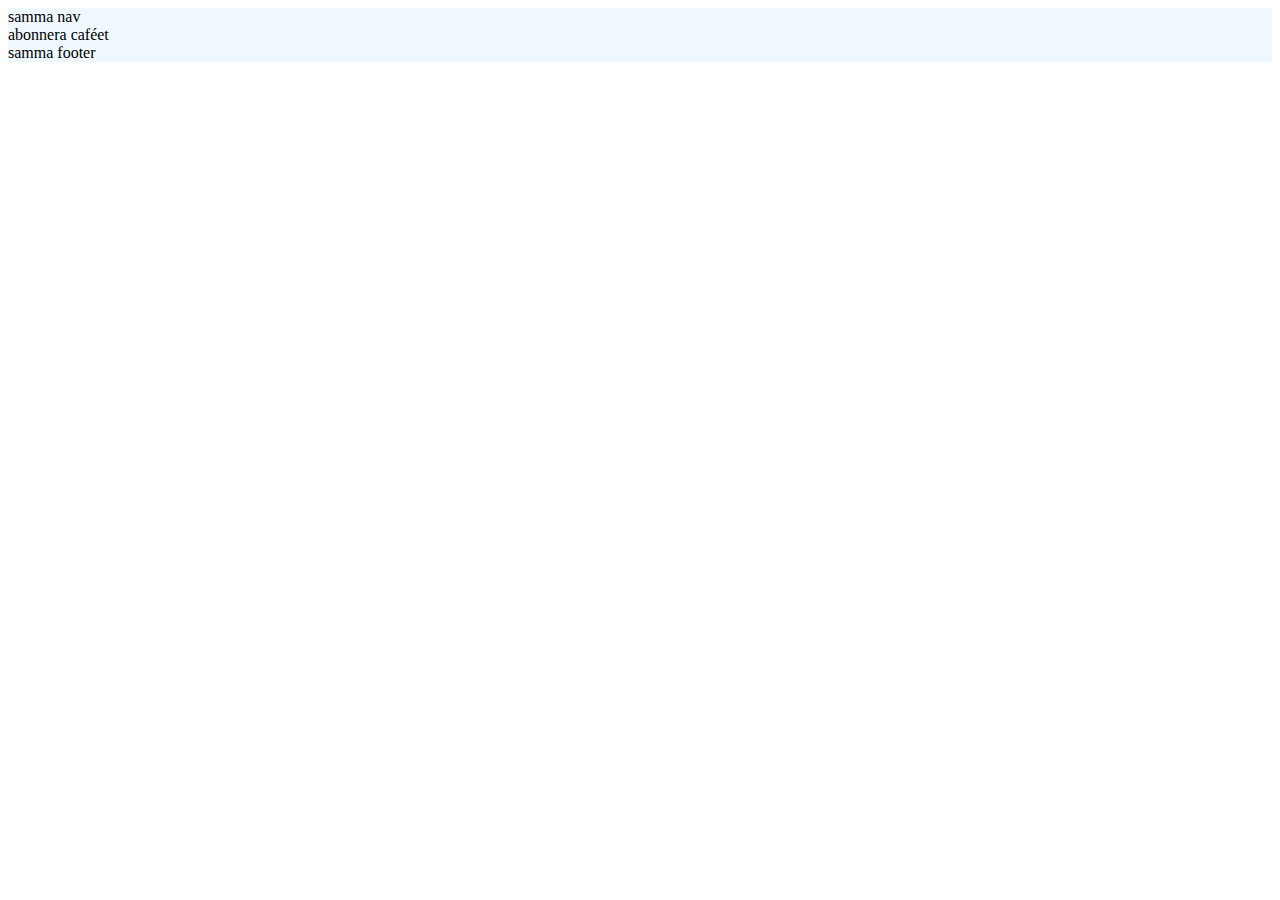
==== abonneracafeet.html @ 95c8cf15 "Bom paow baskod" ====
<!DOCTYPE html>
<html lang="en">
<head>
    <meta charset="UTF-8">
    <meta http-equiv="X-UA-Compatible" content="IE=edge">
    <meta name="viewport" content="width=device-width, initial-scale=1.0">
    <title>AbonneraCaféet</title>
    <link rel="stylesheet" href="css/style.css">
</head>
<body>
    <div id="wrapperabonnera">
        <nav>samma nav</nav>
        <header>abonnera caféet</header>
        <footer>samma footer</footer>
    </div>
</body>
</html>
---- css/style.css ----
/* Denna fil skall innehålla din CSS kod */
#wrapperhem {
    background-color: aliceblue;
    display: grid;
    grid-template-areas:
    "nv nv nv" 
    "s1 s1 s1"
    "s2-1 s2-2 s2-3"
    "s3 s3 s3"
    "s4 s4 s4"
    "ft ft ft"
    ;
    width: 100%;
}
#wrapperpraliner {
    background-color: aliceblue;
}
#wrapperdesserter {
    background-color: aliceblue;
}
#wrapperpresentaskar {
    background-color: aliceblue;
}
#wrapperabonnera {
    background-color: aliceblue;
}
#wrapperprovningar {
    background-color: aliceblue;
}

nav {
    background-color: aliceblue;
    grid-area: nv;
}
nav a {
    text-decoration: none;
    color: black;
}
header {
    background-color: aliceblue;
}
footer {
    background-color: aliceblue;
    grid-area: ft;
}
aside {
    background-color: aliceblue;
    grid-area: as;
}

#section1 {
    background-color: aliceblue;
    grid-area: s1;
}
#section2 {
    background-color: aliceblue;
    grid-area: s2-1;
}
#section3 {
    background-color: aliceblue;
    grid-area: s3;
}
#section4 {
    background-color: aliceblue;
    grid-area: s4;
}
#section5 {
    background-color: aliceblue;
    grid-area: s5;
}
#section6 {
    background-color: aliceblue;
    grid-area: s6;
}
#section7 {
    background-color: aliceblue;
    grid-area: s7;
}
#section8 {
    background-color: aliceblue;
    grid-area: s8;
}
#section9 {
    background-color: aliceblue;
    grid-area: s9;
}
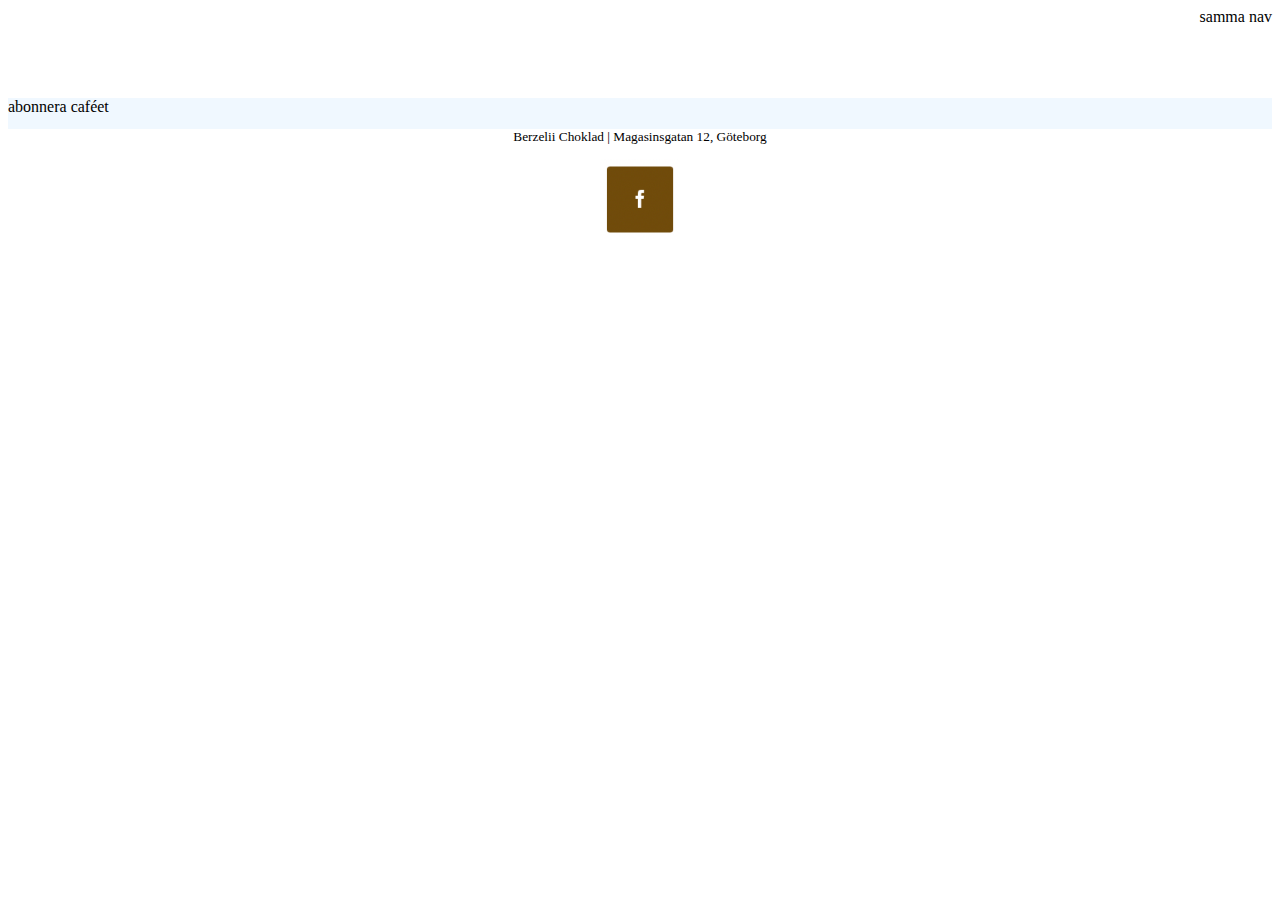
==== commit c2be534b: "fckhgckj" ====
--- a/abonneracafeet.html
+++ b/abonneracafeet.html
@@ -11,7 +11,12 @@
     <div id="wrapperabonnera">
         <nav>samma nav</nav>
         <header>abonnera caféet</header>
-        <footer>samma footer</footer>
+        <footer>
+            <p>Berzelii Choklad | Magasinsgatan 12, Göteborg</p>
+            <a href="https://www.facebook.com/berzelii">
+                <img src="img/Facebook ikon.png" alt="facebook ikon">
+            </a>
+        </footer>
     </div>
 </body>
 </html>--- a/css/style.css
+++ b/css/style.css
@@ -1,16 +1,19 @@
-/* Denna fil skall innehålla din CSS kod */
 #wrapperhem {
-    background-color: aliceblue;
+    background-color: rgb(255, 255, 255);
     display: grid;
     grid-template-areas:
-    "nv nv nv" 
-    "s1 s1 s1"
-    "s2-1 s2-2 s2-3"
-    "s3 s3 s3"
-    "s4 s4 s4"
-    "ft ft ft"
+    "nv" 
+    "s1"
+    "s2"
+    "s3"
+    "s4"
+    "ft"
     ;
+    grid-template-rows: 10vh auto auto auto auto 15vh;
+    grid-template-columns: 1fr;
     width: 100%;
+    margin: auto;
+    min-height: 100vh;
 }
 #wrapperpraliner {
     background-color: aliceblue;
@@ -20,6 +23,14 @@
 }
 #wrapperpresentaskar {
     background-color: aliceblue;
+    grid-template-areas: 
+    "nv"
+    "hd"
+    "s9"
+    "s10"
+    "ft";
+    display: grid;
+    grid-template-rows: 10vh 30vh auto auto 15vh;
 }
 #wrapperabonnera {
     background-color: aliceblue;
@@ -28,59 +39,206 @@
     background-color: aliceblue;
 }
 
+
 nav {
-    background-color: aliceblue;
+    background-color: rgb(255, 255, 255);
     grid-area: nv;
-}
-nav a {
+    display: flex;
+    justify-content: flex-end;
+    height: 10vh;
+}
+nav ul {
+    display: flex;
+}
+nav ul li {
+    list-style: none;
+    margin: 0 3rem 0 3rem;
+}
+nav ul li a {
     text-decoration: none;
     color: black;
 }
+
+
 header {
     background-color: aliceblue;
-}
+    grid-area: hd;
+    display: flex;
+}
+header h1 {
+    font-size: 25pt;
+    /* justify-content: center; */
+    text-align: center;
+    /* align-items: center; */
+}
+
+
 footer {
-    background-color: aliceblue;
+    background-color: rgb(255, 255, 255);
     grid-area: ft;
 }
+footer p {
+    display: flex;
+    justify-content: center;
+    font-size: 10pt;
+}
+footer img {
+    display: block;
+    margin: auto;
+    height: 9vh;
+}
+
+
 aside {
     background-color: aliceblue;
     grid-area: as;
 }
 
+
 #section1 {
-    background-color: aliceblue;
+    background-color: #996531;
     grid-area: s1;
-}
+    
+}
+#section1 h1 {
+    margin: 1rem 0rem 0rem 2rem;
+    font-size: 20pt;
+    color: #ffffff;
+}
+#section1 img {
+    float:left;
+    margin: 1rem 2rem 2rem 2rem;
+    border-radius: 10px;
+    height: 40vh;
+}
+#section1 p {
+    font-size: 13pt;
+    color: #ffffff;
+    padding-right: 2rem;
+}
+
+
 #section2 {
-    background-color: aliceblue;
-    grid-area: s2-1;
-}
+    background-color: #ffffff;
+    grid-area: s2;
+    display: flex;
+    justify-content: space-around;
+    margin: auto auto 40px auto;
+}
+#section2 article {
+    background-color: #ffffff;
+    
+}
+#section2 article img {
+    width: 33vw;
+    height: 42vh; 
+}
+#section2 article h3 {
+    padding-left: 10px;
+    font-size: medium;
+}
+#section2 article p {
+    padding-left: 10px;
+    padding-right: 30px;
+    font-size: 11pt;
+}
+#section2 article ul {
+    list-style: none;
+    padding: 10px;
+    margin: 5px 0 5px 0;
+}
+
+
 #section3 {
-    background-color: aliceblue;
+    background-color: #3d250d;
     grid-area: s3;
-}
+    padding-inline: 15px
+}
+#section3 h2 {
+    font-size: larger;
+    color: rgb(255, 255, 255);
+}
+#section3 p {
+    color: rgb(255, 255, 255);
+    padding-right:20px ;
+}
+
+
 #section4 {
-    background-color: aliceblue;
+    background-color: #a2815d;
     grid-area: s4;
-}
+    padding-left: 15px;
+}
+#section4 img {
+    width: 50%;
+    display: flex;
+    float: right;
+}
+#section4 h2 {
+    font-size: larger;
+    margin: 30px auto 30px auto;
+}
+#section4 p {
+    width: 45%;
+    font-size: 12pt;
+}
+
+
 #section5 {
     background-color: aliceblue;
     grid-area: s5;
 }
+
+
 #section6 {
     background-color: aliceblue;
     grid-area: s6;
 }
+
+
 #section7 {
     background-color: aliceblue;
     grid-area: s7;
 }
+
+
 #section8 {
     background-color: aliceblue;
     grid-area: s8;
 }
+
+
 #section9 {
-    background-color: aliceblue;
+    background-color: rgb(255, 255, 255);
     grid-area: s9;
+    display: grid;
+    grid-template-columns: auto auto;
+    padding-right: 20px; ;
+}
+#section9 img {
+    height: 52vh;
+    float: left;
+    padding-right: 20px;
+    padding-bottom: 3vh;
+}
+#section9 h3 {
+    font-size: 12pt;
+}
+#section9 ul {
+    padding-left: 20px;
+}
+
+
+#section10 {
+    background-color: #ffffff;
+    grid-area: s10;
+    display: flex;
+}
+#section10 img {
+    height: 34vh;
+    width: 20vw;
+}
+#section10 article p {
+    padding-left: 10px;
+    margin: auto;
 }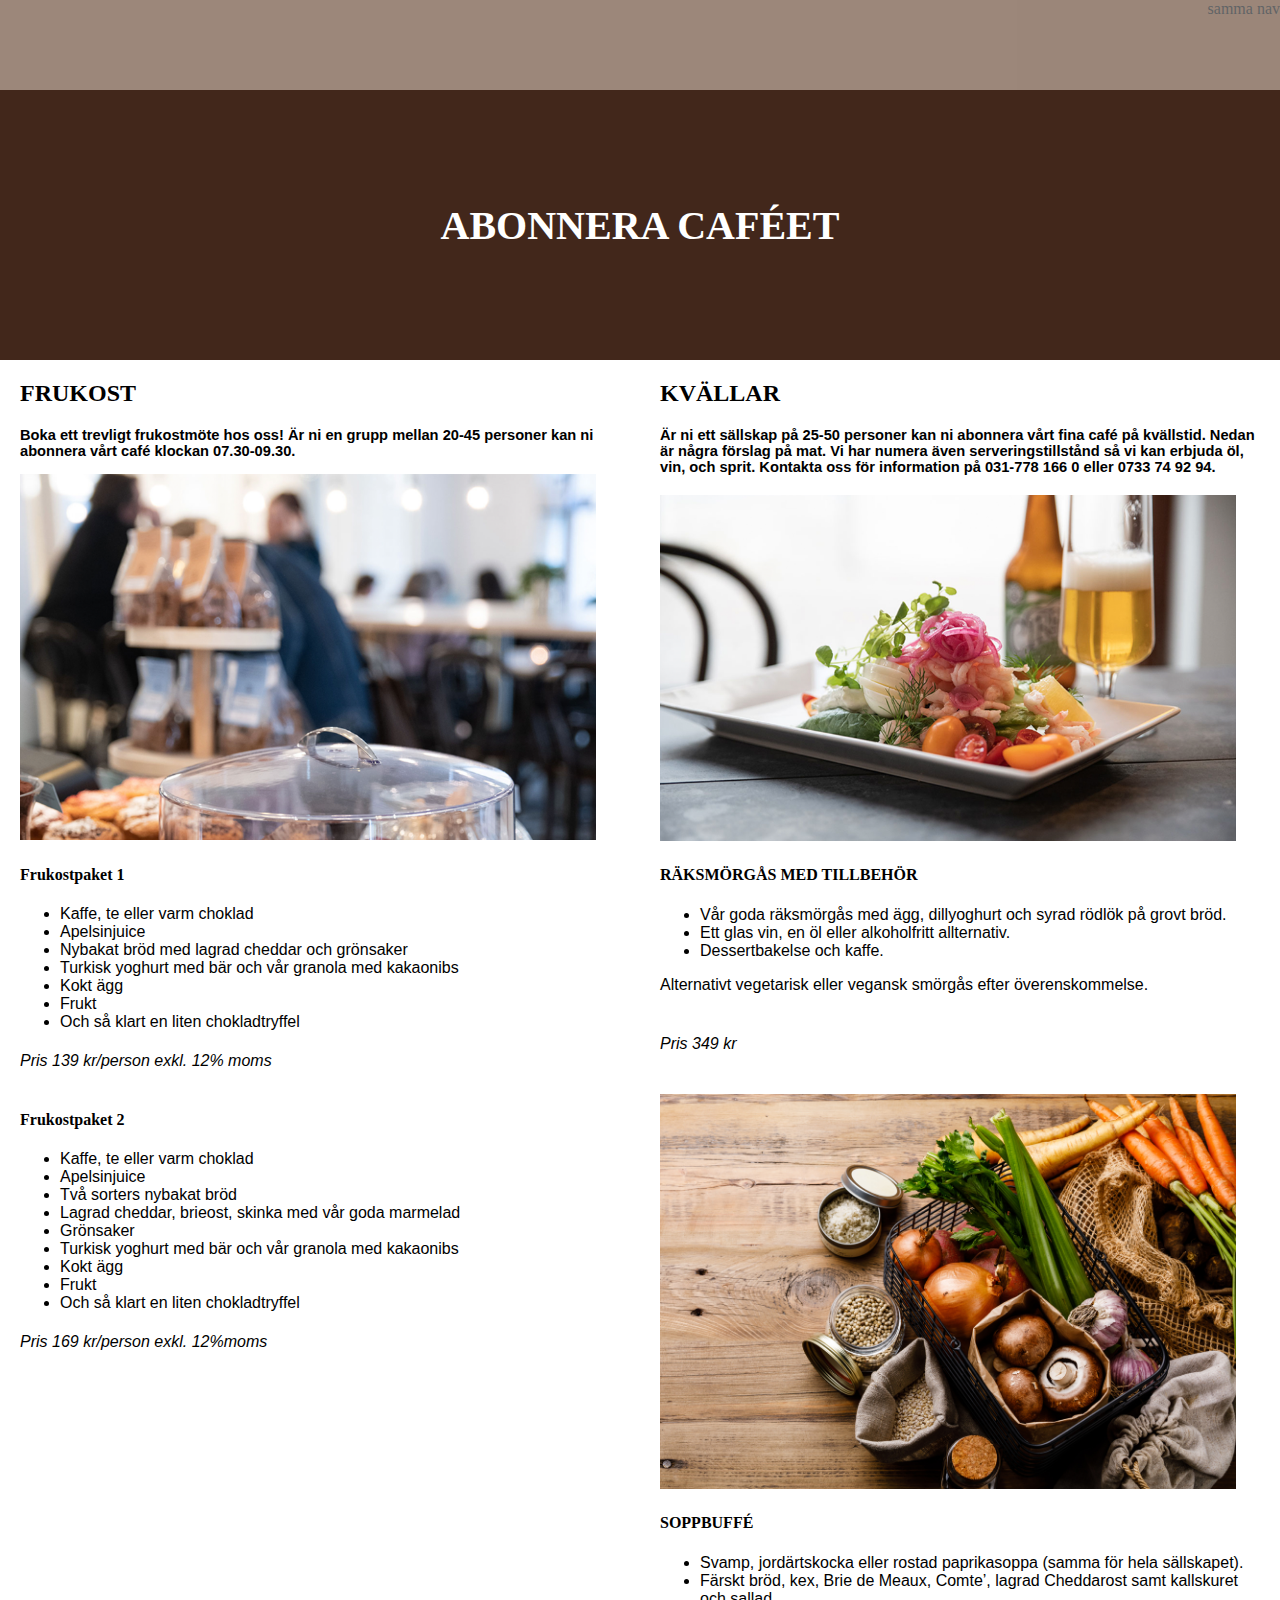
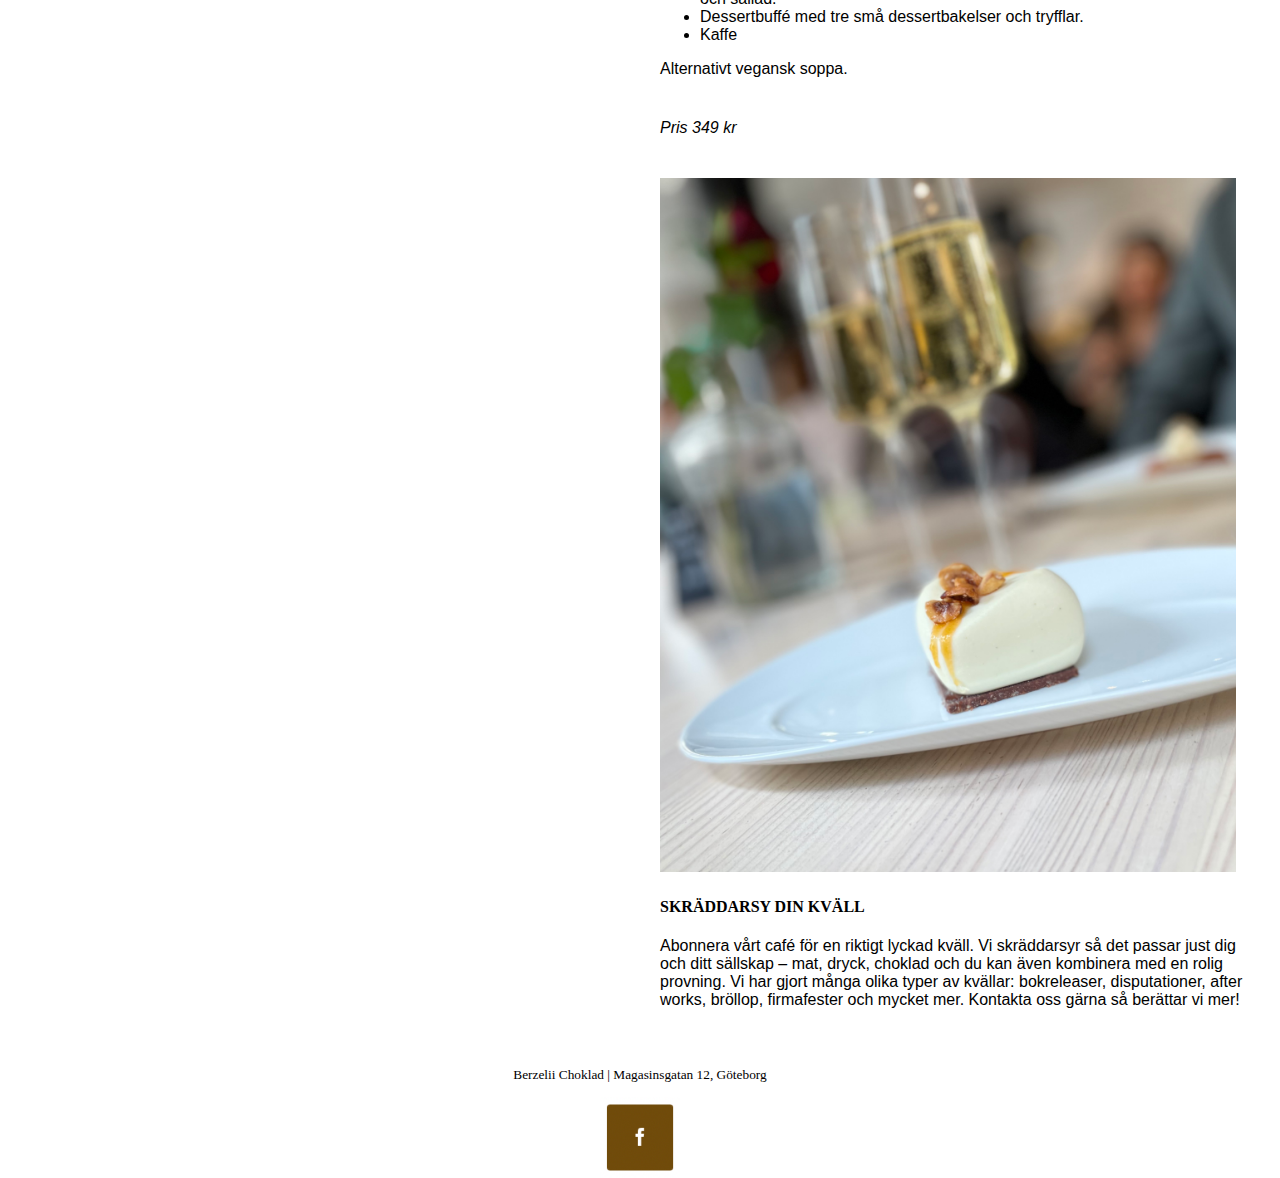
==== commit 634e7e22: "broder den hade lite comittment issues" ====
--- a/abonneracafeet.html
+++ b/abonneracafeet.html
@@ -1,5 +1,6 @@
 <!DOCTYPE html>
 <html lang="en">
+
 <head>
     <meta charset="UTF-8">
     <meta http-equiv="X-UA-Compatible" content="IE=edge">
@@ -7,10 +8,88 @@
     <title>AbonneraCaféet</title>
     <link rel="stylesheet" href="css/style.css">
 </head>
+
 <body>
     <div id="wrapperabonnera">
         <nav>samma nav</nav>
-        <header>abonnera caféet</header>
+        <header>
+            <h1>ABONNERA CAFÉET</h1>
+        </header>
+        <section id="section18">
+            <article>
+                <h2>FRUKOST</h2>
+                <h3>
+                    Boka ett trevligt frukostmöte hos oss!
+                    Är ni en grupp mellan 20-45 personer kan ni abonnera vårt café klockan 07.30-09.30.
+                </h3>
+                <img src="img/berzeliicafe.png" alt="caféet ur fokus">
+                <h4>Frukostpaket 1</h4>
+                <ul>
+                    <li>Kaffe, te eller varm choklad</li>
+                    <li>Apelsinjuice</li>
+                    <li>Nybakat bröd med lagrad cheddar och grönsaker</li>
+                    <li>Turkisk yoghurt med bär och vår granola med kakaonibs</li>
+                    <li>Kokt ägg</li>
+                    <li>Frukt</li>
+                    <li>Och så klart en liten chokladtryffel</li>
+                </ul>
+                <p><i>Pris 139 kr/person exkl. 12% moms</i></p>
+            </article>
+            <article>
+                <h4>Frukostpaket 2</h4>
+                <ul>
+                    <li>Kaffe, te eller varm choklad</li>
+                    <li>Apelsinjuice</li>
+                    <li>Två sorters nybakat bröd</li>
+                    <li>Lagrad cheddar, brieost, skinka med vår goda marmelad</li>
+                    <li>Grönsaker</li>
+                    <li>Turkisk yoghurt med bär och vår granola med kakaonibs</li>
+                    <li>Kokt ägg</li>
+                    <li>Frukt</li>
+                    <li>Och så klart en liten chokladtryffel</li>
+                </ul>
+                <p><i>Pris 169 kr/person exkl. 12%moms</i></p>
+            </article>
+        </section>
+        <section id="section19">
+            <article>
+                <h2>KVÄLLAR</h2>
+                <h3>
+                    Är ni ett sällskap på 25-50 personer kan ni abonnera vårt fina café på kvällstid.
+                    Nedan är några förslag på mat.
+                    Vi har numera även serveringstillstånd så vi kan erbjuda öl, vin, och sprit.
+                    Kontakta oss för information på 031-778 166 0 eller 0733 74 92 94.
+                </h3>
+            </article>
+            <article>
+                <img src="img/berzeliimacka.png" alt="räkmacka">
+                <h4>RÄKSMÖRGÅS MED TILLBEHÖR</h4>
+                <ul>
+                    <li>Vår goda räksmörgås med ägg, dillyoghurt och syrad rödlök på grovt bröd.</li>
+                    <li>Ett glas vin, en öl eller alkoholfritt allternativ.</li>
+                    <li>Dessertbakelse och kaffe.</li>
+                </ul>
+                <p>Alternativt vegetarisk eller vegansk smörgås efter överenskommelse.</p>
+                <p><i>Pris 349 kr</i></p>
+                <img src="img/veg_sopp.jpeg" alt="grönsaker">
+                <h4>SOPPBUFFÉ</h4>
+                <ul>
+                    <li>Svamp, jordärtskocka eller rostad paprikasoppa (samma för hela sällskapet).</li>
+                    <li>Färskt bröd, kex, Brie de Meaux, Comte’, lagrad Cheddarost samt kallskuret och sallad.</li>
+                    <li>Dessertbuffé med tre små dessertbakelser och tryfflar.</li>
+                    <li>Kaffe</li>
+                </ul>
+                <p>Alternativt vegansk soppa.</p>
+                <p><i>Pris 349 kr</i></p>
+                <img src="img/bubbel_choklad.jpeg" alt="bakelse och bubbel">
+                <h4>SKRÄDDARSY DIN KVÄLL</h4>
+                <p>
+                    Abonnera vårt café för en riktigt lyckad kväll. Vi skräddarsyr så det passar just dig och ditt sällskap – mat, dryck, choklad och du kan även kombinera med en rolig provning.
+                    Vi har gjort många olika typer av kvällar: bokreleaser, disputationer, after works, bröllop, firmafester och mycket mer.
+                    Kontakta oss gärna så berättar vi mer!
+                </p>
+            </article>   
+        </section>
         <footer>
             <p>Berzelii Choklad | Magasinsgatan 12, Göteborg</p>
             <a href="https://www.facebook.com/berzelii">
@@ -19,4 +98,5 @@
         </footer>
     </div>
 </body>
+
 </html>--- a/css/style.css
+++ b/css/style.css
@@ -17,9 +17,30 @@
 }
 #wrapperpraliner {
     background-color: aliceblue;
+    display: grid;
+    grid-template-areas: 
+    "nv"
+    "hd"
+    "s5"
+    "s11"
+    "s6"
+    "s12"
+    "s13"
+    "s14"
+    "s15"
+    "s16"
+    "s17"
+    "ft";
 }
 #wrapperdesserter {
     background-color: aliceblue;
+    display: grid;
+    grid-template-areas: 
+    "nv"
+    "hd"
+    "s7"
+    "s8"
+    "ft";
 }
 #wrapperpresentaskar {
     background-color: aliceblue;
@@ -34,14 +55,25 @@
 }
 #wrapperabonnera {
     background-color: aliceblue;
+    display: grid;
+    grid-template-areas: 
+    "nv nv"
+    "hd hd"
+    "s18 s19"
+    "ft ft";
+    grid-template-columns: 1fr 1fr;
 }
 #wrapperprovningar {
     background-color: aliceblue;
 }
 
+body {
+    margin: 0;
+}
 
 nav {
-    background-color: rgb(255, 255, 255);
+    background-color: rgb(100, 60, 33);
+    opacity: 60%;
     grid-area: nv;
     display: flex;
     justify-content: flex-end;
@@ -53,23 +85,29 @@
 nav ul li {
     list-style: none;
     margin: 0 3rem 0 3rem;
+    opacity: 100%;
 }
 nav ul li a {
     text-decoration: none;
-    color: black;
+    color: rgb(255, 255, 255);
+}
+nav img {
+    height: 2vh;
+    float: inline-start;
 }
 
 
 header {
-    background-color: aliceblue;
+    background-color: #42271B;
     grid-area: hd;
     display: flex;
+    height: 30vh; 
+    align-items: center;
+    justify-content: center;
 }
 header h1 {
-    font-size: 25pt;
-    /* justify-content: center; */
-    text-align: center;
-    /* align-items: center; */
+    font-size: 30pt;
+    color: #ffffff;
 }
 
 
@@ -185,26 +223,63 @@
 
 
 #section5 {
-    background-color: aliceblue;
+    background-color: rgb(255, 255, 255);
     grid-area: s5;
+    padding: 30px;
+    font-size: 13pt;
 }
 
 
 #section6 {
-    background-color: aliceblue;
+    background-color: rgb(255, 255, 255);
     grid-area: s6;
+    display: flex;
+    flex-wrap: wrap;
+    justify-content: center;
+}
+#section6 img {
+    height: 25vh;
+    /* width: 10vw; */
+}
+#section6 article {
+    justify-content: center;
+    width: 15vw;
+    margin: 1.5rem;
+}
+#section6 article p {
+    font-size: 11pt;
+    margin: 0.5rem;
 }
 
 
 #section7 {
-    background-color: aliceblue;
+    background-color: rgb(255, 255, 255);
     grid-area: s7;
+    padding: 20px 20px 10px 20px;
+    font-family: 'Gill Sans', 'Gill Sans MT', Calibri, 'Trebuchet MS', sans-serif;
+    font-size: 12pt;
 }
 
 
 #section8 {
-    background-color: aliceblue;
+    background-color: rgb(255, 255, 255);
     grid-area: s8;
+    display: flex;
+    flex-wrap: wrap;
+}
+#section8 img {
+    height: 50vh;
+    margin: 15px;
+}
+#section8 p {
+    padding: 20px 10px 5px 10px;
+    margin: auto;
+}
+#section8 ul li {
+    list-style: none
+}
+#section8 ul {
+    padding-left: 10px;
 }
 
 
@@ -221,9 +296,6 @@
     padding-right: 20px;
     padding-bottom: 3vh;
 }
-#section9 h3 {
-    font-size: 12pt;
-}
 #section9 ul {
     padding-left: 20px;
 }
@@ -241,4 +313,165 @@
 #section10 article p {
     padding-left: 10px;
     margin: auto;
+}
+
+
+#section11 {
+    grid-area: s11;
+    font-size: 13pt;
+    display: flex;
+    justify-content: center;
+    background-color: #42271B;
+}
+#section11 h3 {
+    color: #ffffff;
+}
+
+
+#section12 {
+    grid-area: s12;
+    font-size: 13pt;
+    display: flex;
+    justify-content: center;
+    background-color: #42271B;
+}
+#section12 h3 {
+    color: #ffffff;
+}
+
+
+#section13 {
+    background-color: rgb(255, 255, 255);
+    grid-area: s13;
+    display: flex;
+    flex-wrap: wrap;
+    justify-content: center;
+}
+#section13 img {
+    height: 25vh;
+}
+#section13 article {
+    justify-content: center;
+    width: 15vw;
+    margin: 1.5rem;
+}
+#section13 article p {
+    font-size: 11pt;
+    margin: 0.5rem;
+}
+
+
+#section14 {
+    grid-area: s14;
+    font-size: 13pt;
+    display: flex;
+    justify-content: center;
+    background-color: #42271B;
+}
+#section14 h3 {
+    color: #ffffff;
+}
+
+
+#section15 {
+    background-color: rgb(255, 255, 255);
+    grid-area: s15;
+    display: flex;
+    flex-wrap: wrap;
+    justify-content: center;
+}
+#section15 img {
+    height: 25vh;
+}
+#section15 article {
+    justify-content: center;
+    width: 15vw;
+    margin: 1.5rem;
+}
+#section15 article p {
+    font-size: 11pt;
+    margin: 0.5rem;
+}
+
+#section16 {
+    grid-area: s16;
+    font-size: 13pt;
+    display: flex;
+    justify-content: center;
+    background-color: #42271B;
+}
+#section16 h3 {
+    color: #ffffff;
+}
+
+
+#section17 {
+    background-color: rgb(255, 255, 255);
+    grid-area: s17;
+    display: flex;
+    flex-wrap: wrap;
+    justify-content: center;
+}
+#section17 img {
+    height: 25vh;
+}
+#section17 article {
+    justify-content: center;
+    width: 15vw;
+    margin: 1.5rem;
+}
+#section17 article p {
+    font-size: 11pt;
+    margin: 0.5rem;
+}
+
+
+#section18 {
+    background-color: rgb(255, 255, 255);
+    grid-area: s18;
+    
+}
+#section18 article {
+    justify-content: center;
+    margin: 20px;
+}
+#section18 img {
+    width: 45vw;
+}
+#section18 h2 {
+    margin: 20px 0 20px 0;
+}
+#section18 h3 {
+    font-size: 11pt;
+    font-family: 'Gill Sans', 'Gill Sans MT', Calibri, 'Trebuchet MS', sans-serif;
+}
+#section18 article p {
+    padding: 5px 0 20px 0;
+    font-family: 'Gill Sans', 'Gill Sans MT', Calibri, 'Trebuchet MS', sans-serif;
+}
+#section18 ul li {
+    font-family: 'Gill Sans', 'Gill Sans MT', Calibri, 'Trebuchet MS', sans-serif;
+}
+
+
+#section19 {
+    background-color: rgb(255, 255, 255);
+    grid-area: s19;
+}
+#section19 img {
+    width: 45vw;
+}
+#section19 h3 {
+    font-size: 11pt;
+    font-family: 'Gill Sans', 'Gill Sans MT', Calibri, 'Trebuchet MS', sans-serif;
+}
+#section19 article {
+    margin: 20px;
+}
+#section19 article p {
+    padding-bottom: 25px;
+    font-family: 'Gill Sans', 'Gill Sans MT', Calibri, 'Trebuchet MS', sans-serif;
+}
+#section19 ul li {
+    font-family: 'Gill Sans', 'Gill Sans MT', Calibri, 'Trebuchet MS', sans-serif;
 }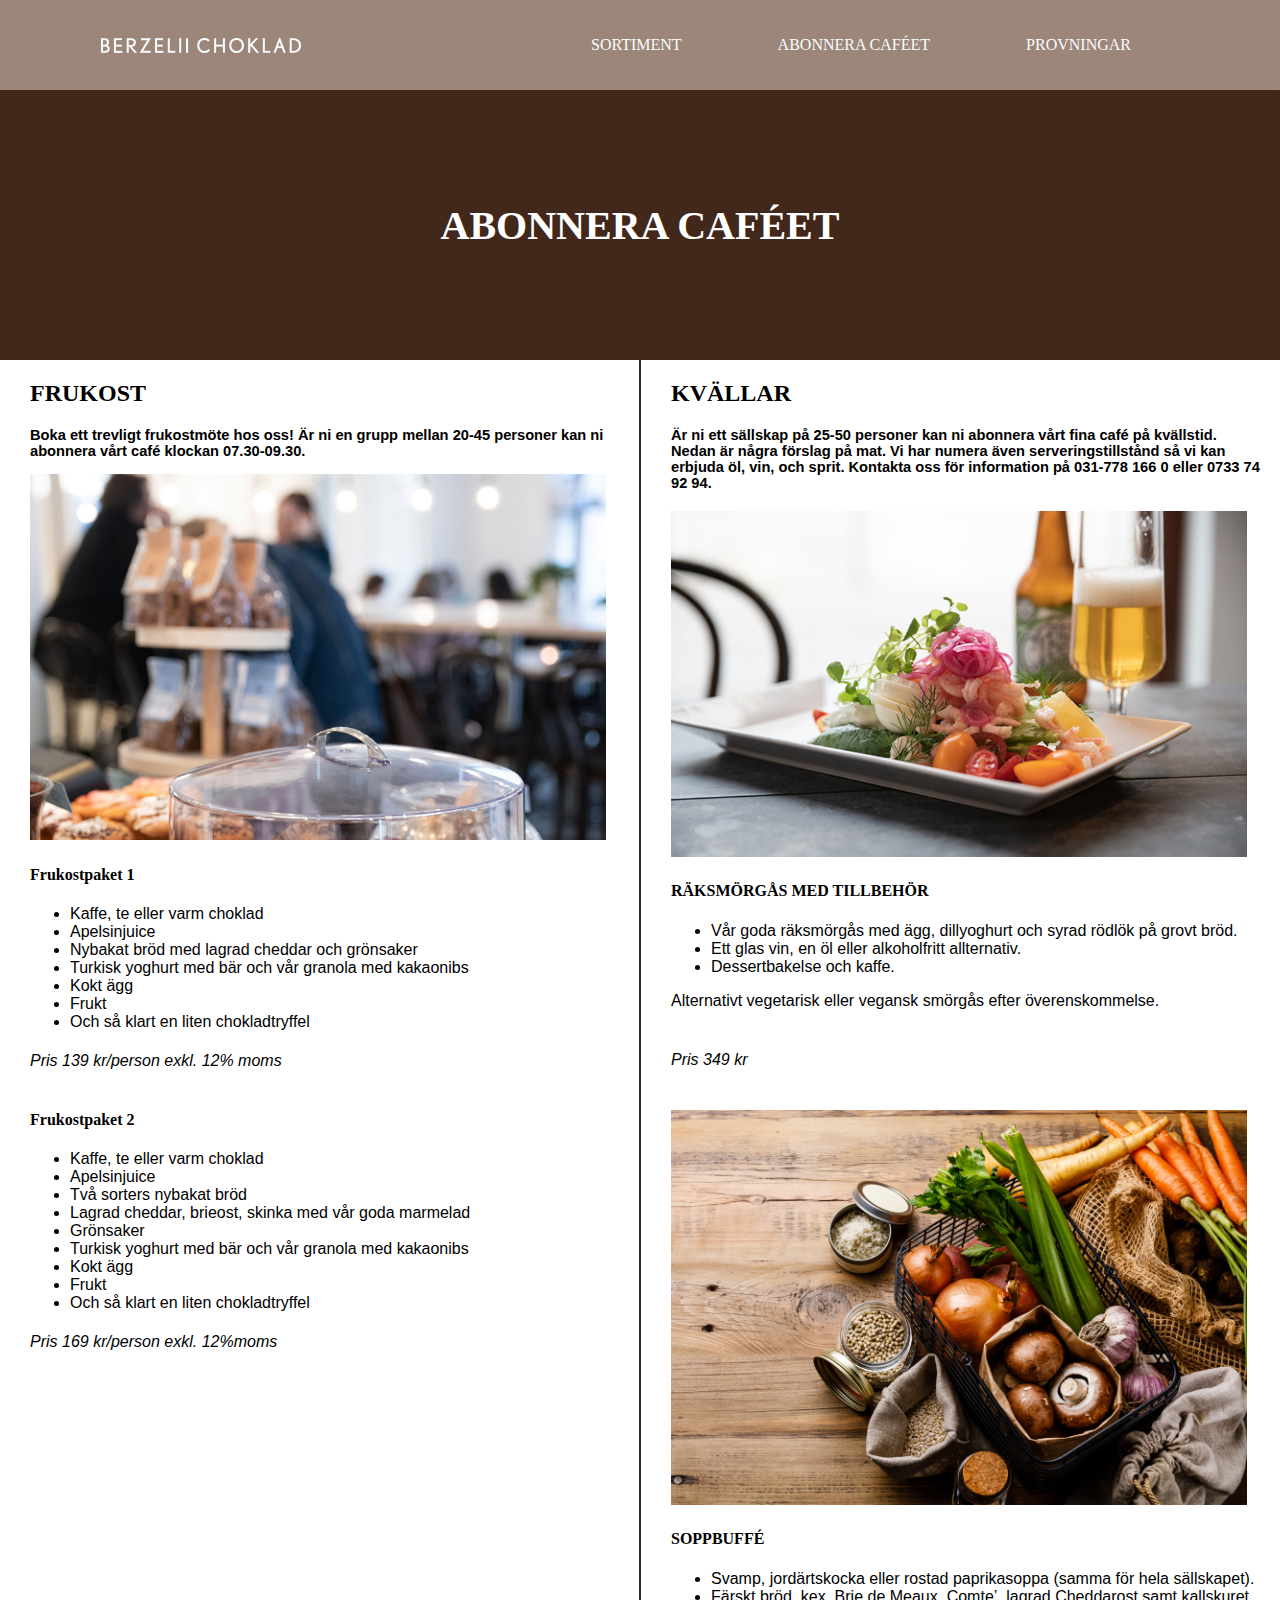
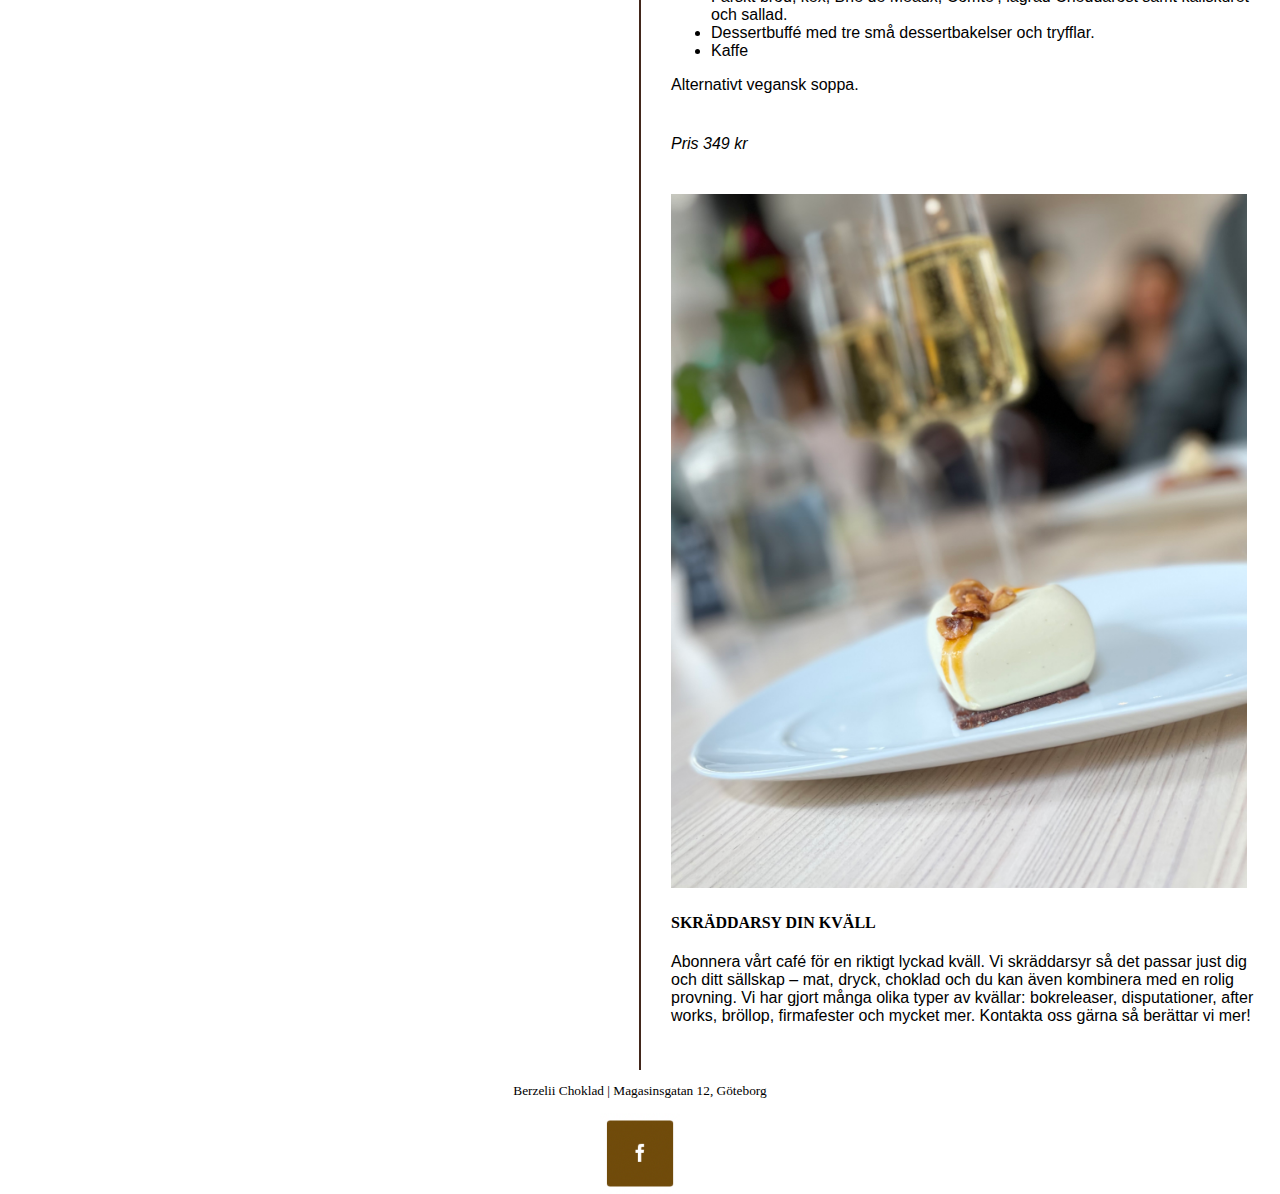
==== commit 4cdaf252: "gudarna vet att någon kommer dö om skiten försvinner" ====
--- a/abonneracafeet.html
+++ b/abonneracafeet.html
@@ -11,7 +11,16 @@
 
 <body>
     <div id="wrapperabonnera">
-        <nav>samma nav</nav>
+        <header id="headerhem">
+            <img src="img/berzelii_logo.png" alt="berzelii choklad logga">
+            <nav>
+                <ul>
+                    <li><a href="praliner.html">SORTIMENT</a></li>
+                    <li><a href="abonneracafeet.html">ABONNERA CAFÉET</a></li>
+                    <li><a href="provningar.html">PROVNINGAR</a></li>
+                </ul>
+            </nav>
+        </header>
         <header>
             <h1>ABONNERA CAFÉET</h1>
         </header>
--- a/css/style.css
+++ b/css/style.css
@@ -72,12 +72,10 @@
 }
 
 nav {
-    background-color: rgb(100, 60, 33);
-    opacity: 60%;
-    grid-area: nv;
-    display: flex;
+    
     justify-content: flex-end;
-    height: 10vh;
+    align-items: center;
+    
 }
 nav ul {
     display: flex;
@@ -93,7 +91,8 @@
 }
 nav img {
     height: 2vh;
-    float: inline-start;
+    margin: 1.5rem;
+    float: left;
 }
 
 
@@ -108,6 +107,17 @@
 header h1 {
     font-size: 30pt;
     color: #ffffff;
+}
+#headerhem {
+    display: flex;
+    justify-content: space-around;
+    grid-area: nv;
+    background-color: rgb(100, 60, 33);
+    opacity: 60%;
+    height: 10vh;
+}
+#headerhem img {
+    display: block;
 }
 
 
@@ -127,16 +137,15 @@
 }
 
 
-aside {
+/* aside {
     background-color: aliceblue;
     grid-area: as;
-}
+} */
 
 
 #section1 {
-    background-color: #996531;
+    background-color: #42271B;
     grid-area: s1;
-    
 }
 #section1 h1 {
     margin: 1rem 0rem 0rem 2rem;
@@ -153,6 +162,7 @@
     font-size: 13pt;
     color: #ffffff;
     padding-right: 2rem;
+    font-family: 'Gill Sans', 'Gill Sans MT', Calibri, 'Trebuchet MS', sans-serif;
 }
 
 
@@ -160,30 +170,35 @@
     background-color: #ffffff;
     grid-area: s2;
     display: flex;
+    width: 100%;
     justify-content: space-around;
     margin: auto auto 40px auto;
+ 
 }
 #section2 article {
     background-color: #ffffff;
-    
+   
 }
 #section2 article img {
-    width: 33vw;
-    height: 42vh; 
+    width: 100%;
+    height: 40vh; 
 }
 #section2 article h3 {
-    padding-left: 10px;
+    padding-left: 1rem;
     font-size: medium;
 }
 #section2 article p {
-    padding-left: 10px;
-    padding-right: 30px;
-    font-size: 11pt;
+    padding-left: 1rem;
+    padding-right: 2rem;
+    font-size: 12pt;
+    font-family: 'Gill Sans', 'Gill Sans MT', Calibri, 'Trebuchet MS', sans-serif;
 }
 #section2 article ul {
     list-style: none;
-    padding: 10px;
+    padding: 1rem;
     margin: 5px 0 5px 0;
+    font-family: 'Gill Sans', 'Gill Sans MT', Calibri, 'Trebuchet MS', sans-serif;
+    font-size: 12pt;
 }
 
 
@@ -199,6 +214,7 @@
 #section3 p {
     color: rgb(255, 255, 255);
     padding-right:20px ;
+    font-family: 'Gill Sans', 'Gill Sans MT', Calibri, 'Trebuchet MS', sans-serif;
 }
 
 
@@ -219,6 +235,7 @@
 #section4 p {
     width: 45%;
     font-size: 12pt;
+    font-family: 'Gill Sans', 'Gill Sans MT', Calibri, 'Trebuchet MS', sans-serif;
 }
 
 
@@ -226,7 +243,14 @@
     background-color: rgb(255, 255, 255);
     grid-area: s5;
     padding: 30px;
-    font-size: 13pt;
+}
+#section5 p {
+    font-family: 'Gill Sans', 'Gill Sans MT', Calibri, 'Trebuchet MS', sans-serif;
+    font-size: 13pt;
+}
+#section5 h5 {
+    font-size: 13pt;
+    margin: auto;
 }
 
 
@@ -294,7 +318,7 @@
     height: 52vh;
     float: left;
     padding-right: 20px;
-    padding-bottom: 3vh;
+    padding-bottom: 5vh;
 }
 #section9 ul {
     padding-left: 20px;
@@ -429,11 +453,12 @@
 #section18 {
     background-color: rgb(255, 255, 255);
     grid-area: s18;
-    
+    border-right: 1px solid #42271B;
 }
 #section18 article {
     justify-content: center;
     margin: 20px;
+    padding-left: 10px;
 }
 #section18 img {
     width: 45vw;
@@ -457,6 +482,7 @@
 #section19 {
     background-color: rgb(255, 255, 255);
     grid-area: s19;
+    border-left: 1px solid #42271B;
 }
 #section19 img {
     width: 45vw;
@@ -467,6 +493,7 @@
 }
 #section19 article {
     margin: 20px;
+    padding-left:10px ;
 }
 #section19 article p {
     padding-bottom: 25px;
@@ -474,4 +501,80 @@
 }
 #section19 ul li {
     font-family: 'Gill Sans', 'Gill Sans MT', Calibri, 'Trebuchet MS', sans-serif;
+}
+
+
+
+
+@media screen and (max-width:600px){
+    #wrapperhem{
+        max-width: 600px;
+    }
+
+    header {
+        position: relative;
+    }
+    #headerhem img {
+        height: 2vh;
+        margin-left: 2rem;
+    }
+    nav {
+        justify-content: center;
+        max-height: 0px;
+        overflow: hidden;
+    }
+    nav.active {
+        max-height: 1000px;
+    }
+   
+    
+    #hamburgermeny{
+        height: 1.9rem;
+        width: 2.2rem;
+        position: absolute;
+        top: 1.5rem;
+        right: 1.5rem;
+    }
+    #hamburgermeny div{
+        border: 2px solid rgb(255, 255, 255);
+        margin: 0.3rem;
+    }
+
+    #section1 p {
+        font-size: 11pt;
+    }
+    #section1 img {
+        height: 25vh;
+    }
+
+    #section2 article img {
+        height: 27vh;
+    }
+    #section2 article p {
+        font-size: 11pt;
+    }
+    #section2 article ul {
+        font-size: 11pt;
+    }
+
+    #section3 p {
+        font-size: 11pt;
+    }
+
+    #section4 {
+        padding: 0;
+    }
+    #section4 p {
+        font-size: 10.5pt;
+        width: 100%;
+        margin: 0 2rem 2rem 1rem;
+    }
+    #section4 h2 {
+        margin: 1rem;
+    }
+    #section4 img {
+        width: 600px;
+        float: none;
+        padding: 0;
+    }
 }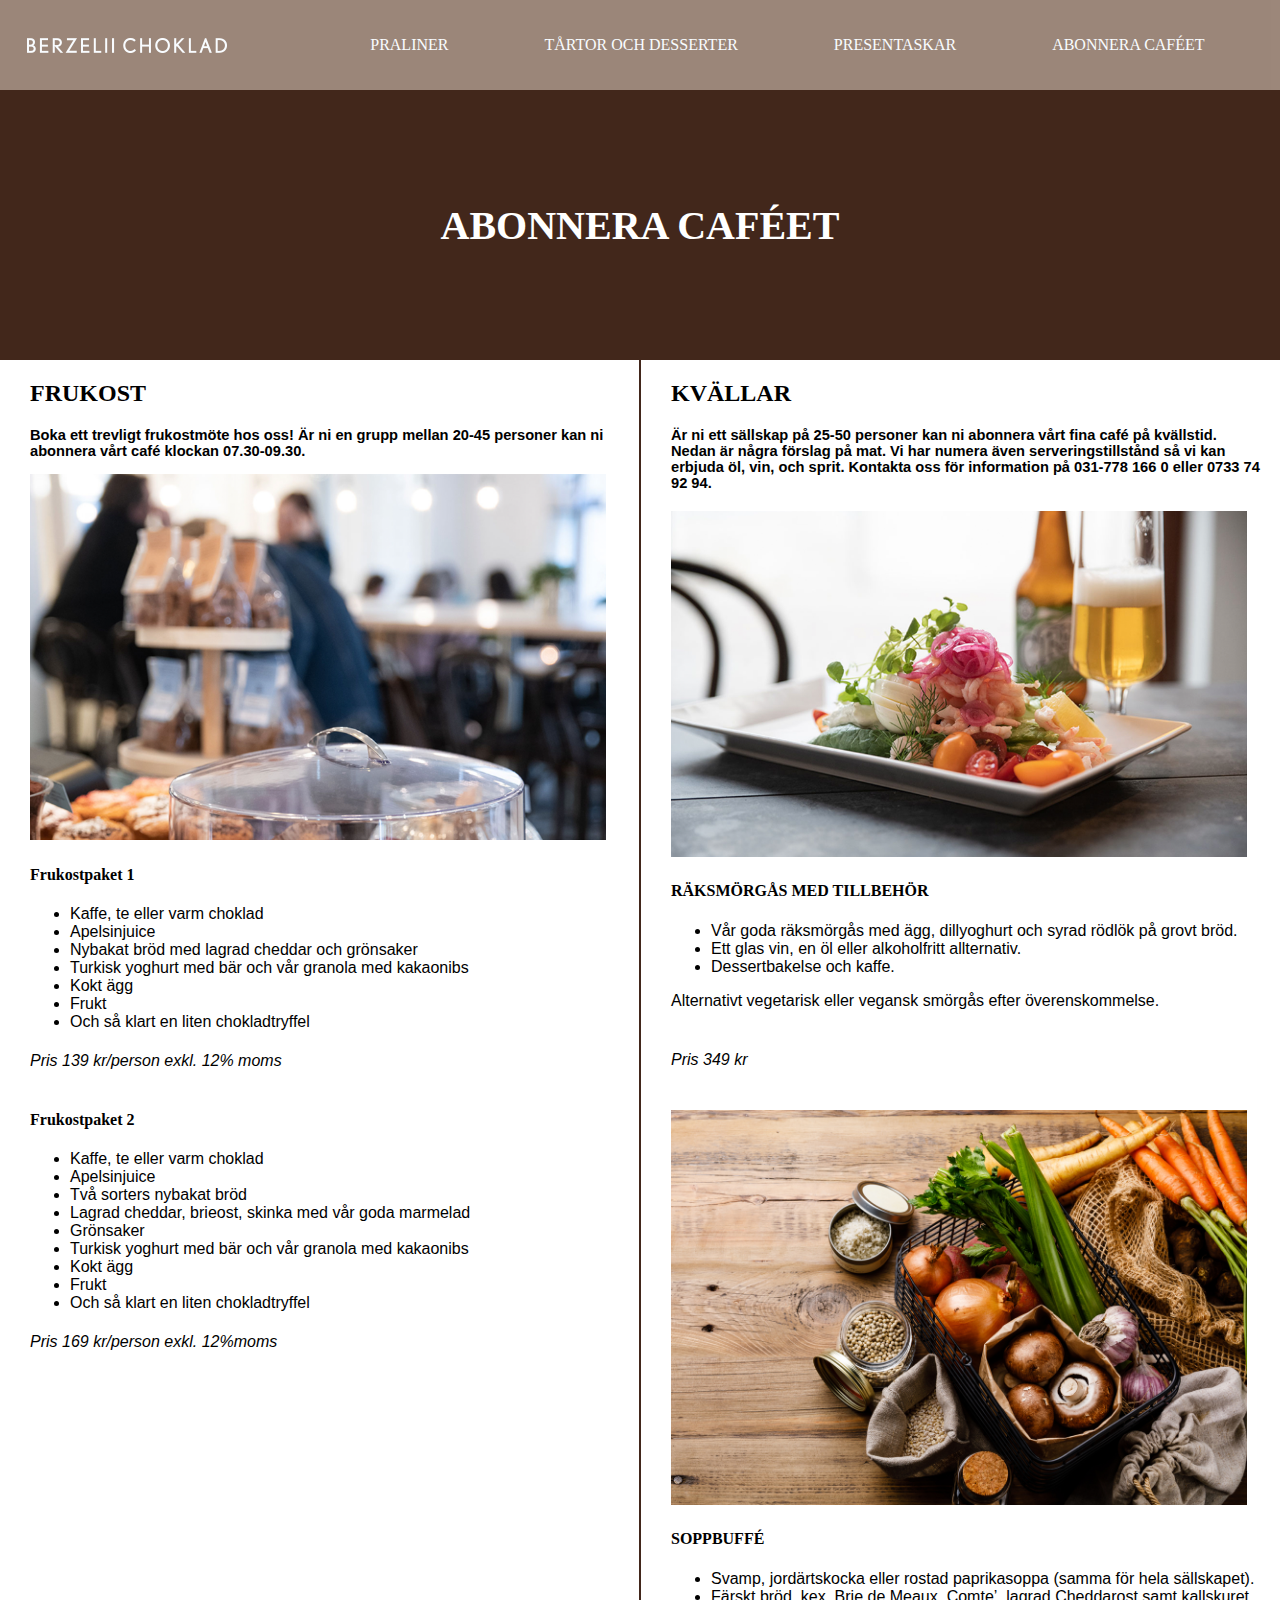
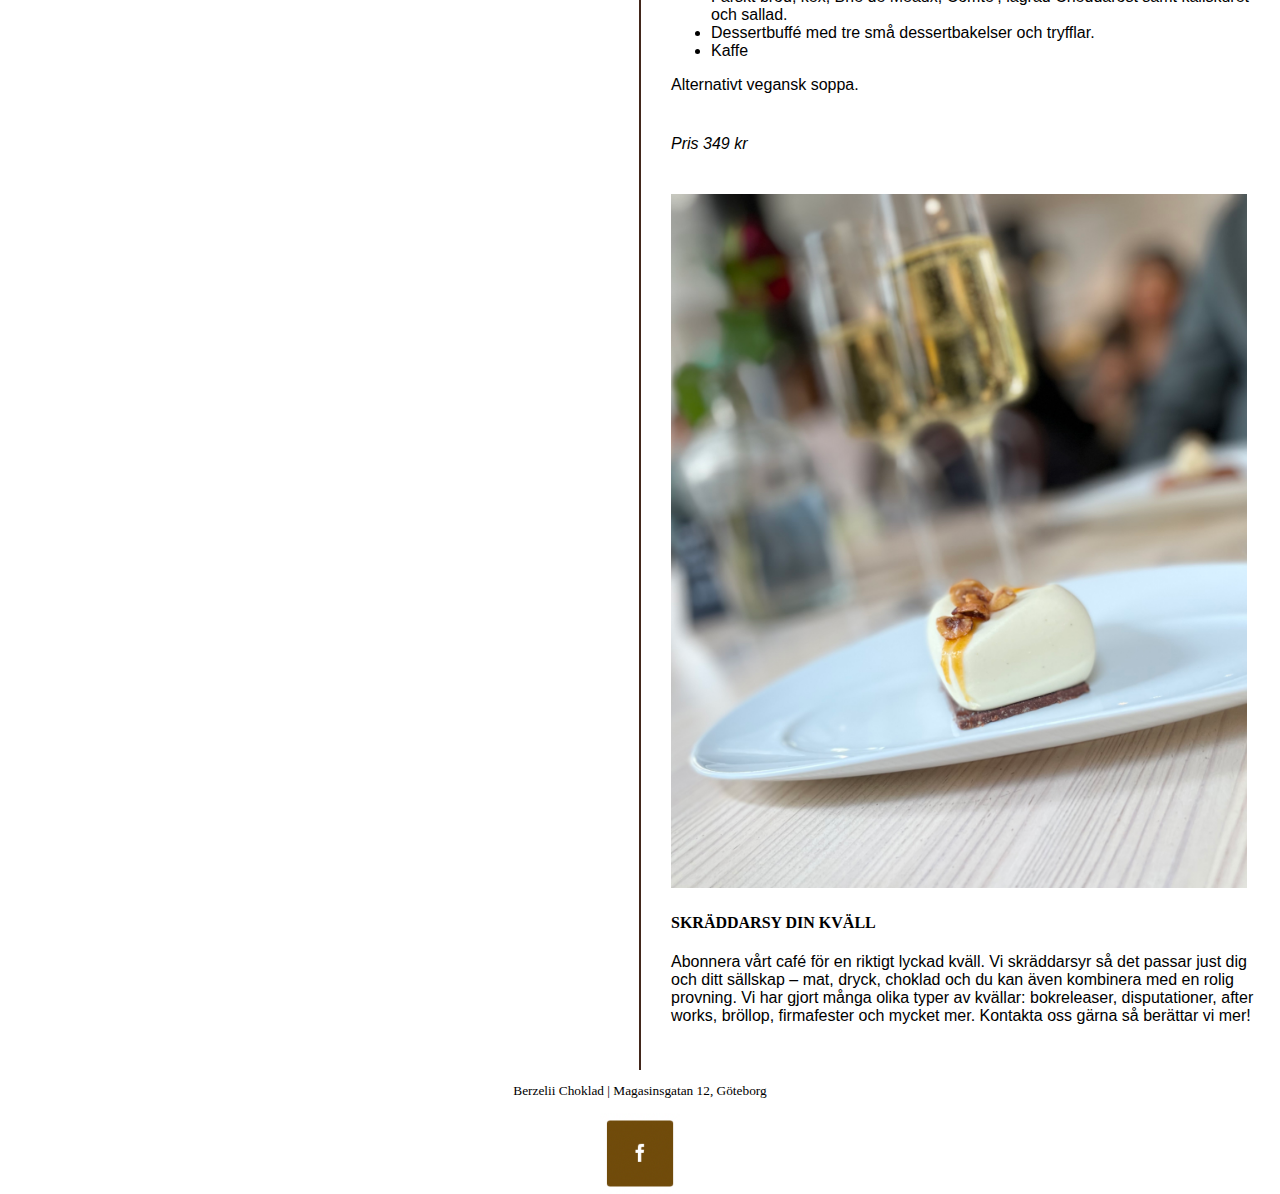
==== commit b1026152: "last minute fuckeries" ====
--- a/abonneracafeet.html
+++ b/abonneracafeet.html
@@ -15,9 +15,10 @@
             <img src="img/berzelii_logo.png" alt="berzelii choklad logga">
             <nav>
                 <ul>
-                    <li><a href="praliner.html">SORTIMENT</a></li>
-                    <li><a href="abonneracafeet.html">ABONNERA CAFÉET</a></li>
-                    <li><a href="provningar.html">PROVNINGAR</a></li>
+                    <li><a href="praliner.html">PRALINER</a></li>
+                    <li><a href="abonneracafeet.html">TÅRTOR OCH DESSERTER</a></li>
+                    <li><a href="presentaskar.html">PRESENTASKAR</a></li>
+                    <li><a href="provningar.html">ABONNERA CAFÉET</a></li>
                 </ul>
             </nav>
         </header>
--- a/css/style.css
+++ b/css/style.css
@@ -63,19 +63,15 @@
     "ft ft";
     grid-template-columns: 1fr 1fr;
 }
-#wrapperprovningar {
-    background-color: aliceblue;
-}
+
 
 body {
     margin: 0;
 }
 
 nav {
-    
     justify-content: flex-end;
     align-items: center;
-    
 }
 nav ul {
     display: flex;
@@ -91,7 +87,7 @@
 }
 nav img {
     height: 2vh;
-    margin: 1.5rem;
+    margin: 1rem;
     float: left;
 }
 
@@ -137,12 +133,6 @@
 }
 
 
-/* aside {
-    background-color: aliceblue;
-    grid-area: as;
-} */
-
-
 #section1 {
     background-color: #42271B;
     grid-area: s1;
@@ -507,12 +497,17 @@
 
 
 @media screen and (max-width:600px){
-    #wrapperhem{
+    /* #wrapperhem{
         max-width: 600px;
-    }
+        overflow: hidden;
+    } */
 
     header {
         position: relative;
+    }
+    #headerhem {
+        position: relative;
+        height: auto;
     }
     #headerhem img {
         height: 2vh;
@@ -522,9 +517,11 @@
         justify-content: center;
         max-height: 0px;
         overflow: hidden;
+        max-width: 3vw;
     }
     nav.active {
         max-height: 1000px;
+        transition: max-height 0.5s;
     }
    
     
@@ -548,7 +545,7 @@
     }
 
     #section2 article img {
-        height: 27vh;
+        height: 20vh;
     }
     #section2 article p {
         font-size: 11pt;
@@ -567,13 +564,13 @@
     #section4 p {
         font-size: 10.5pt;
         width: 100%;
-        margin: 0 2rem 2rem 1rem;
+        margin: 0 20px 20px 10px;
     }
     #section4 h2 {
         margin: 1rem;
     }
     #section4 img {
-        width: 600px;
+        width: 100%;
         float: none;
         padding: 0;
     }
